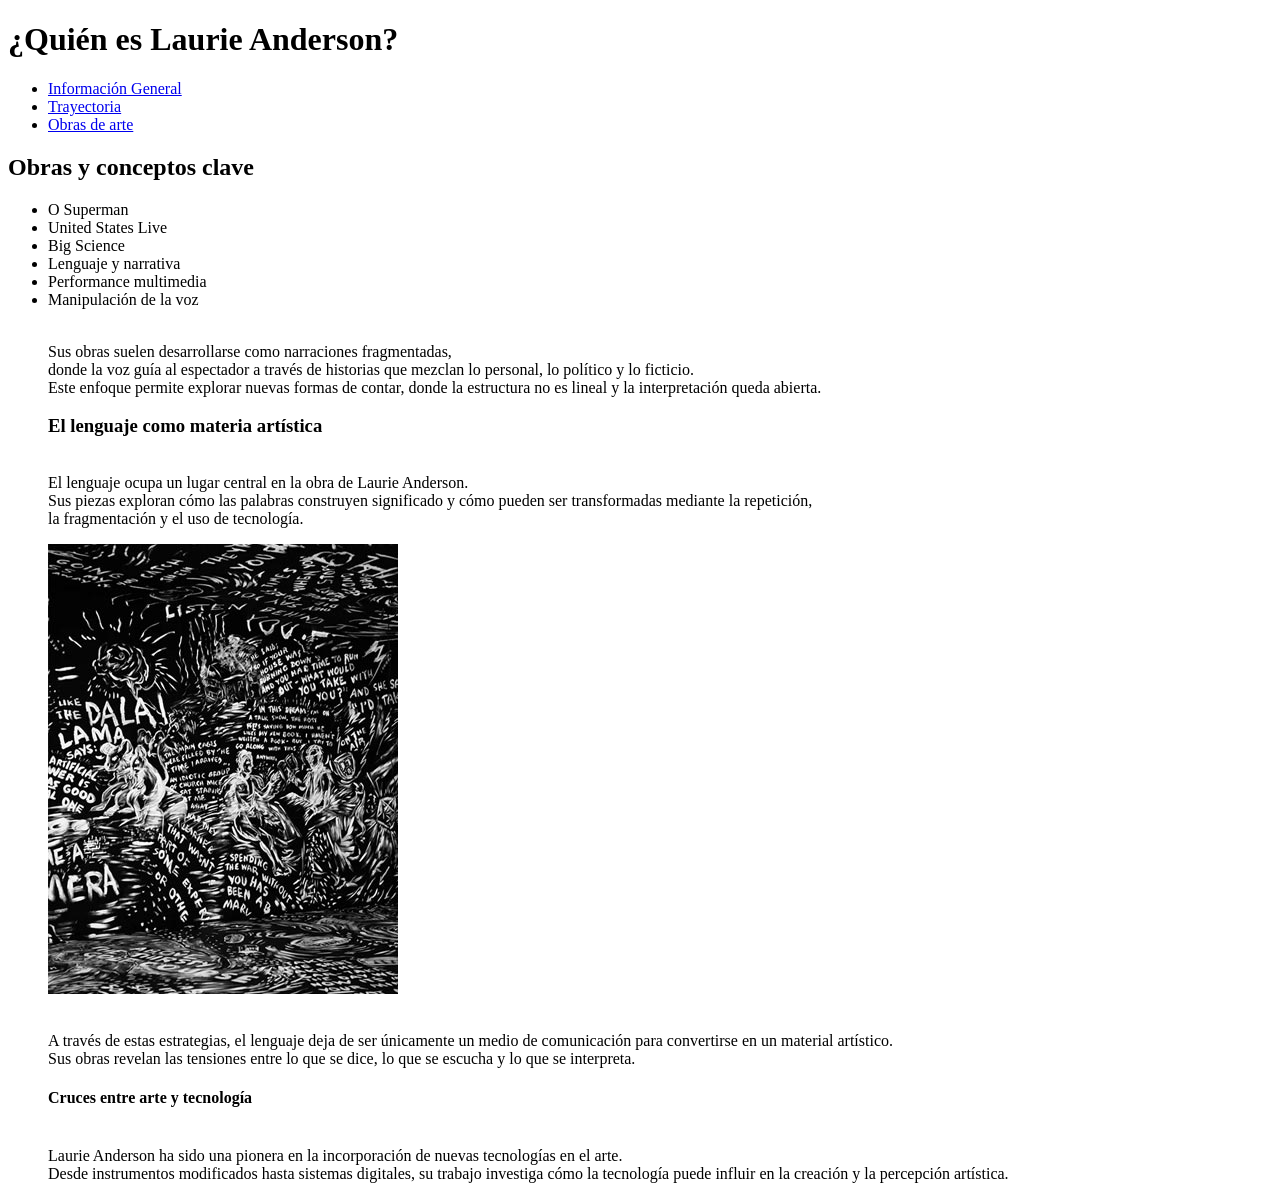
==== Obras-de-arte.html @ 93bdeeef "img agregue una imagen de una de las obras de Anderson" ====
<!DOCTYPE html>
<html lang="es">
<head>
    <title>
        Obras de arte
    </title>
     <meta charset="UTF-8">
    <meta name="viewport" content="width=device-width, initial-scale=1.0">
</head>
<body>
<header>
    <h1>
        ¿Quién es Laurie Anderson?
    </h1>
     <ul>
         <li>
          <a href="index.html" target="_blank">Información General</a>
         </li>
         <li>
            <a href="trayectoria.html" target="_blank">Trayectoria</a>
         </li>
         <li>
            <a href="Obras-de-arte.html" target="_blank" >Obras de arte</a>
         </li>
        </ul>
</header>

<h2>
    Obras y conceptos clave
</h2>
<ul>
    <li>
        O Superman
    </li>
    <li>
        United States Live
    </li>
    <li>
        Big Science
    </li>
    <li>
        Lenguaje y narrativa
    </li>
    <li>
        Performance multimedia
    </li>
    <li>
        Manipulación de la voz
    </li>
  <p>
    <br>Sus obras suelen desarrollarse como narraciones fragmentadas, 
    <br>donde la voz guía al espectador a través de historias que mezclan lo personal, lo político y lo ficticio. 
    <br>Este enfoque permite explorar nuevas formas de contar, donde la estructura no es lineal y la interpretación queda abierta.
  </p>
  <h3>
    El lenguaje como materia artística
  </h3>
  <p>
    <br> El lenguaje ocupa un lugar central en la obra de Laurie Anderson.
    <br> Sus piezas exploran cómo las palabras construyen significado y cómo pueden ser transformadas mediante la repetición, 
    <br> la fragmentación y el uso de tecnología.
  </p>
  <img src="img/anderson-3.jpg" alt="Muchas palabras en diferentes tamaños">
  <p>
    <br>A través de estas estrategias, el lenguaje deja de ser únicamente un medio de comunicación para convertirse en un material artístico. 
    <br>Sus obras revelan las tensiones entre lo que se dice, lo que se escucha y lo que se interpreta.
  </p>
  <h4>
    Cruces entre arte y tecnología
  </h4>
  <p>
    <br>Laurie Anderson ha sido una pionera en la incorporación de nuevas tecnologías en el arte. 
    <br>Desde instrumentos modificados hasta sistemas digitales, su trabajo investiga cómo la tecnología puede influir en la creación y la percepción artística.
  </p>
</ul>
</body>
</html>
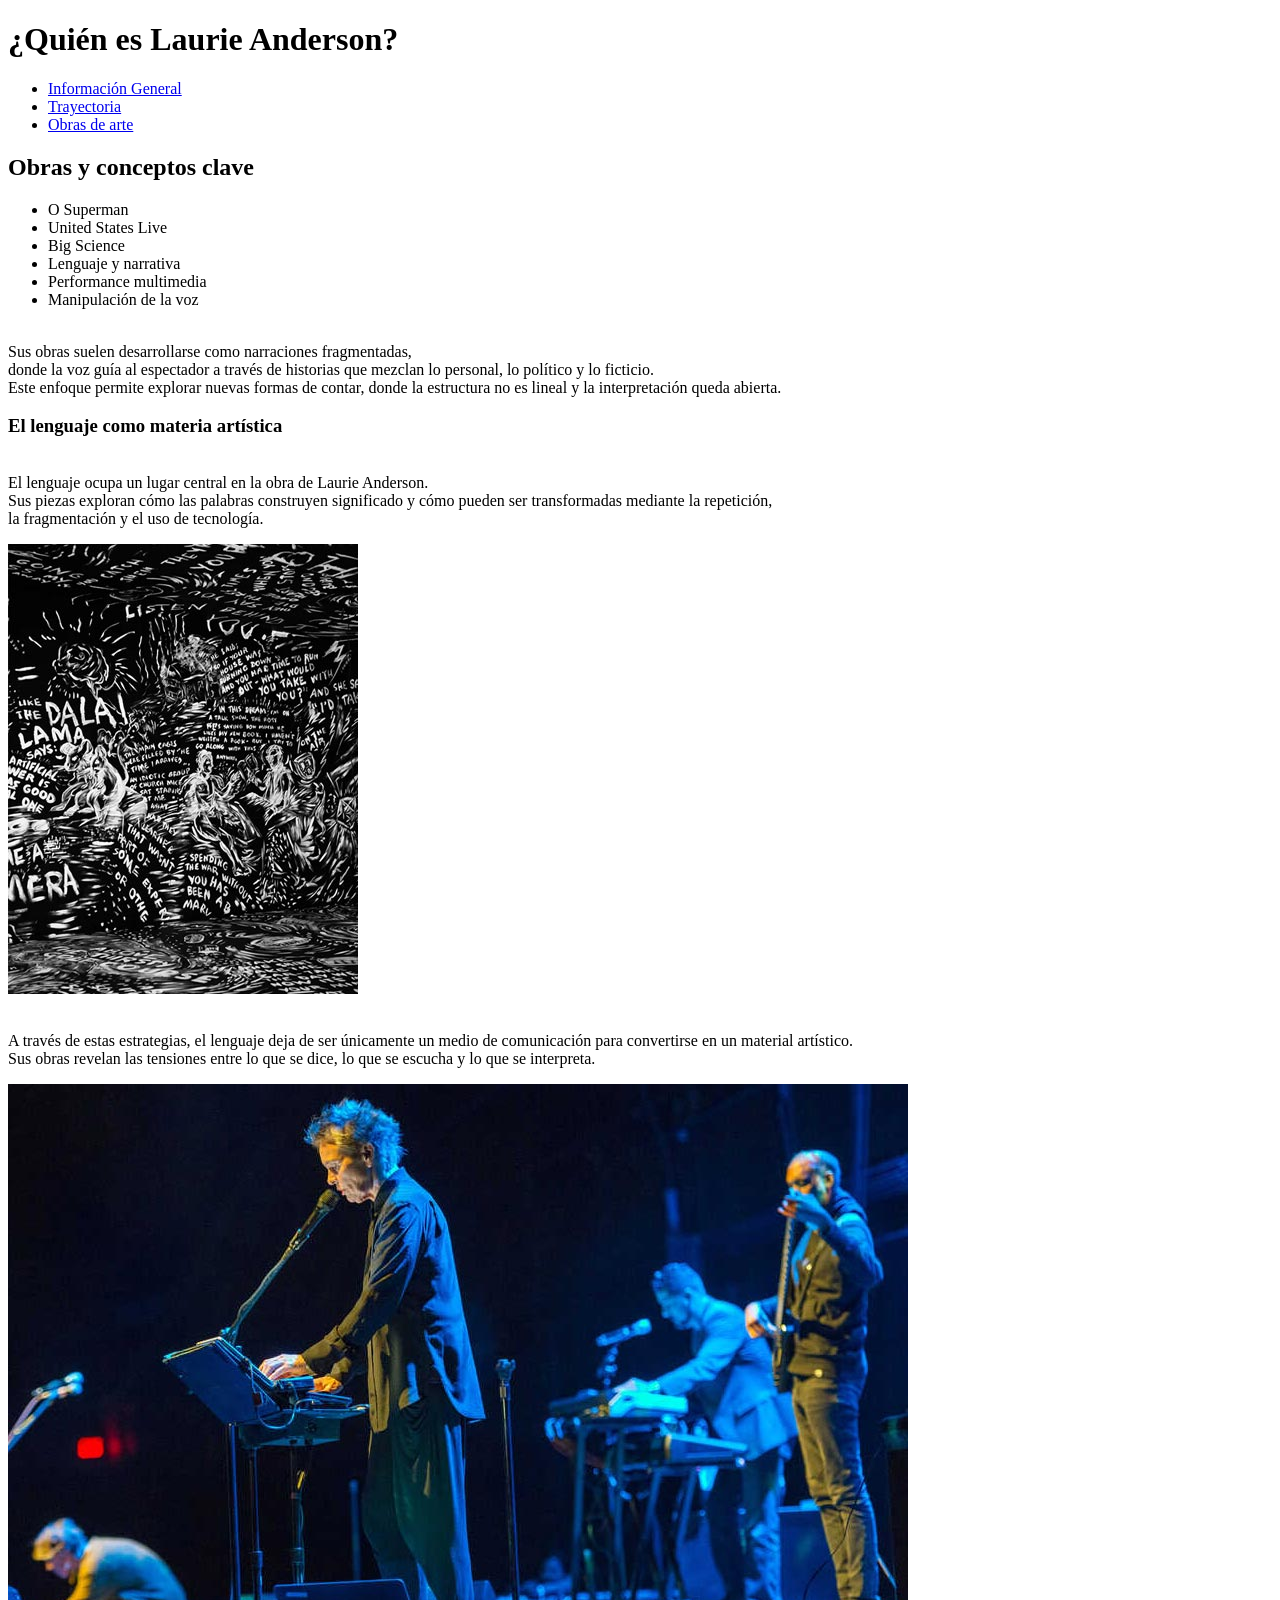
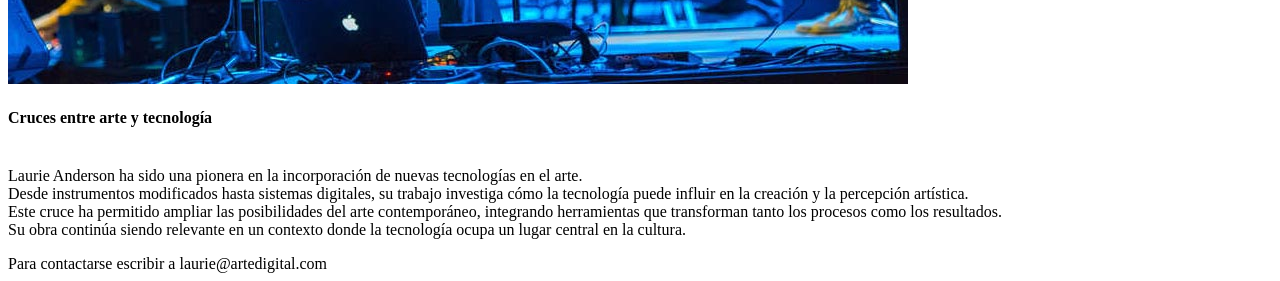
==== commit 1aff4611: "footer agregué footer en las 2 paginas restantes" ====
--- a/Obras-de-arte.html
+++ b/Obras-de-arte.html
@@ -47,6 +47,7 @@
     <li>
         Manipulación de la voz
     </li>
+</ul>
   <p>
     <br>Sus obras suelen desarrollarse como narraciones fragmentadas, 
     <br>donde la voz guía al espectador a través de historias que mezclan lo personal, lo político y lo ficticio. 
@@ -65,13 +66,18 @@
     <br>A través de estas estrategias, el lenguaje deja de ser únicamente un medio de comunicación para convertirse en un material artístico. 
     <br>Sus obras revelan las tensiones entre lo que se dice, lo que se escucha y lo que se interpreta.
   </p>
+  <img src="img/anderson-2.jpg" alt="Anderson con microfonos e instrumentos">
   <h4>
     Cruces entre arte y tecnología
   </h4>
   <p>
     <br>Laurie Anderson ha sido una pionera en la incorporación de nuevas tecnologías en el arte. 
     <br>Desde instrumentos modificados hasta sistemas digitales, su trabajo investiga cómo la tecnología puede influir en la creación y la percepción artística.
+    <br>Este cruce ha permitido ampliar las posibilidades del arte contemporáneo, integrando herramientas que transforman tanto los procesos como los resultados. 
+   <br> Su obra continúa siendo relevante en un contexto donde la tecnología ocupa un lugar central en la cultura.
   </p>
-</ul>
+  <footer>
+    Para contactarse escribir a laurie@artedigital.com
+  </footer>
 </body>
 </html>
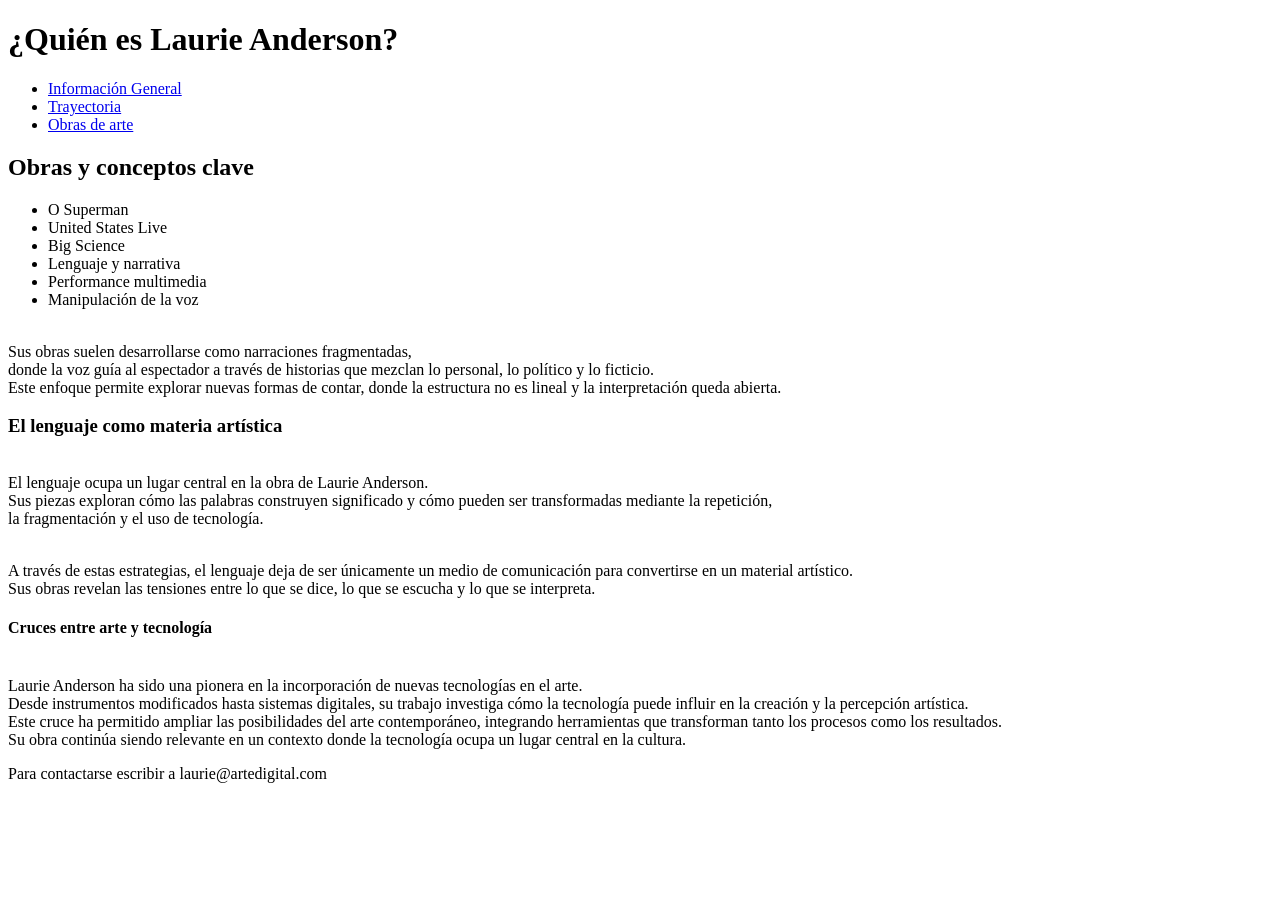
==== commit b506abe2: "imagenes cambie imagenes y parrafos de lugar" ====
--- a/Obras-de-arte.html
+++ b/Obras-de-arte.html
@@ -61,12 +61,10 @@
     <br> Sus piezas exploran cómo las palabras construyen significado y cómo pueden ser transformadas mediante la repetición, 
     <br> la fragmentación y el uso de tecnología.
   </p>
-  <img src="img/anderson-3.jpg" alt="Muchas palabras en diferentes tamaños">
   <p>
     <br>A través de estas estrategias, el lenguaje deja de ser únicamente un medio de comunicación para convertirse en un material artístico. 
     <br>Sus obras revelan las tensiones entre lo que se dice, lo que se escucha y lo que se interpreta.
   </p>
-  <img src="img/anderson-2.jpg" alt="Anderson con microfonos e instrumentos">
   <h4>
     Cruces entre arte y tecnología
   </h4>
@@ -76,6 +74,7 @@
     <br>Este cruce ha permitido ampliar las posibilidades del arte contemporáneo, integrando herramientas que transforman tanto los procesos como los resultados. 
    <br> Su obra continúa siendo relevante en un contexto donde la tecnología ocupa un lugar central en la cultura.
   </p>
+  
   <footer>
     Para contactarse escribir a laurie@artedigital.com
   </footer>
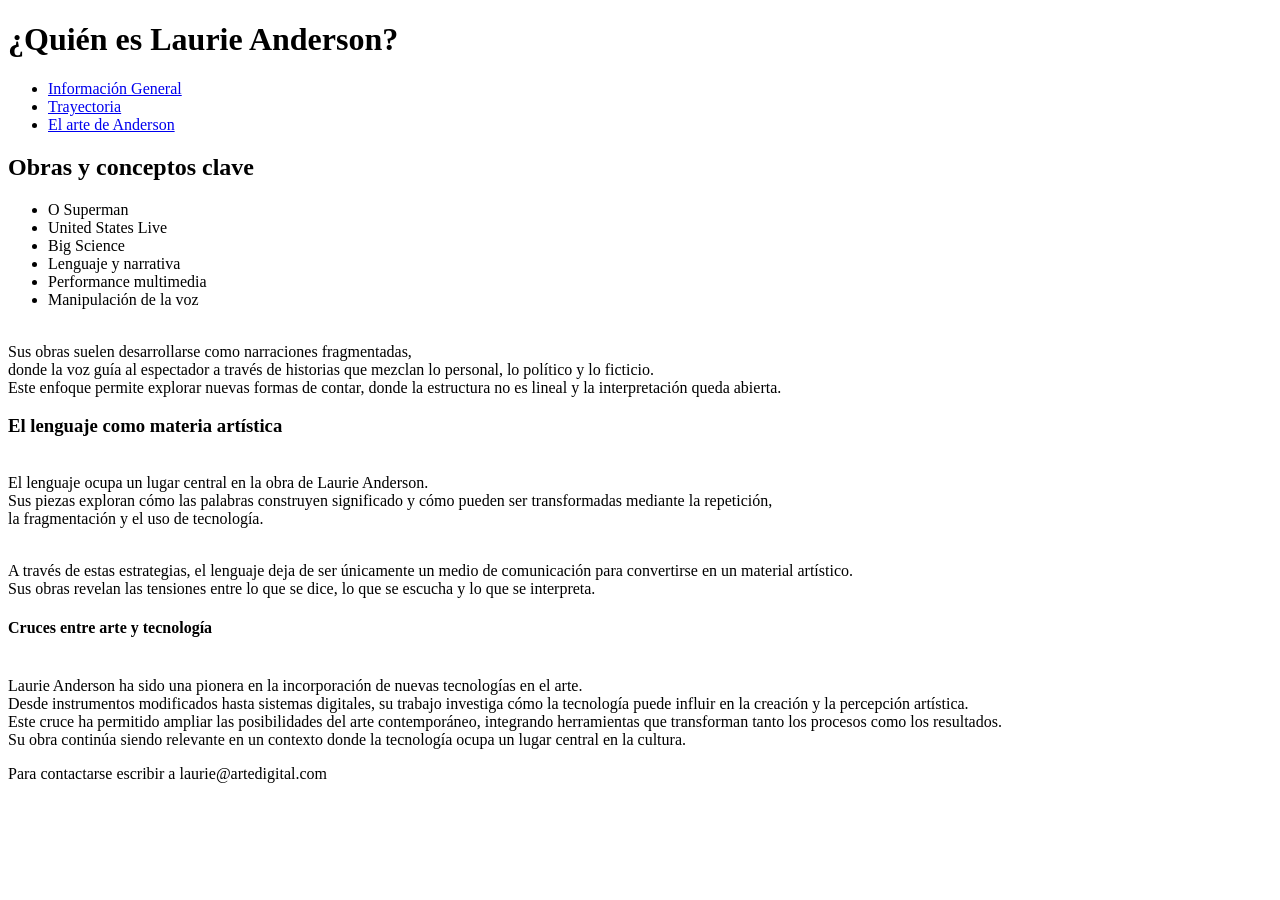
==== commit 522aa12d: "titulos cambie el nombre de un titulo y de sus respectivos links" ====
--- a/Obras-de-arte.html
+++ b/Obras-de-arte.html
@@ -2,7 +2,7 @@
 <html lang="es">
 <head>
     <title>
-        Obras de arte
+        El arte de Anderson
     </title>
      <meta charset="UTF-8">
     <meta name="viewport" content="width=device-width, initial-scale=1.0">
@@ -20,7 +20,7 @@
             <a href="trayectoria.html" target="_blank">Trayectoria</a>
          </li>
          <li>
-            <a href="Obras-de-arte.html" target="_blank" >Obras de arte</a>
+            <a href="Obras-de-arte.html" target="_blank" >El arte de Anderson</a>
          </li>
         </ul>
 </header>
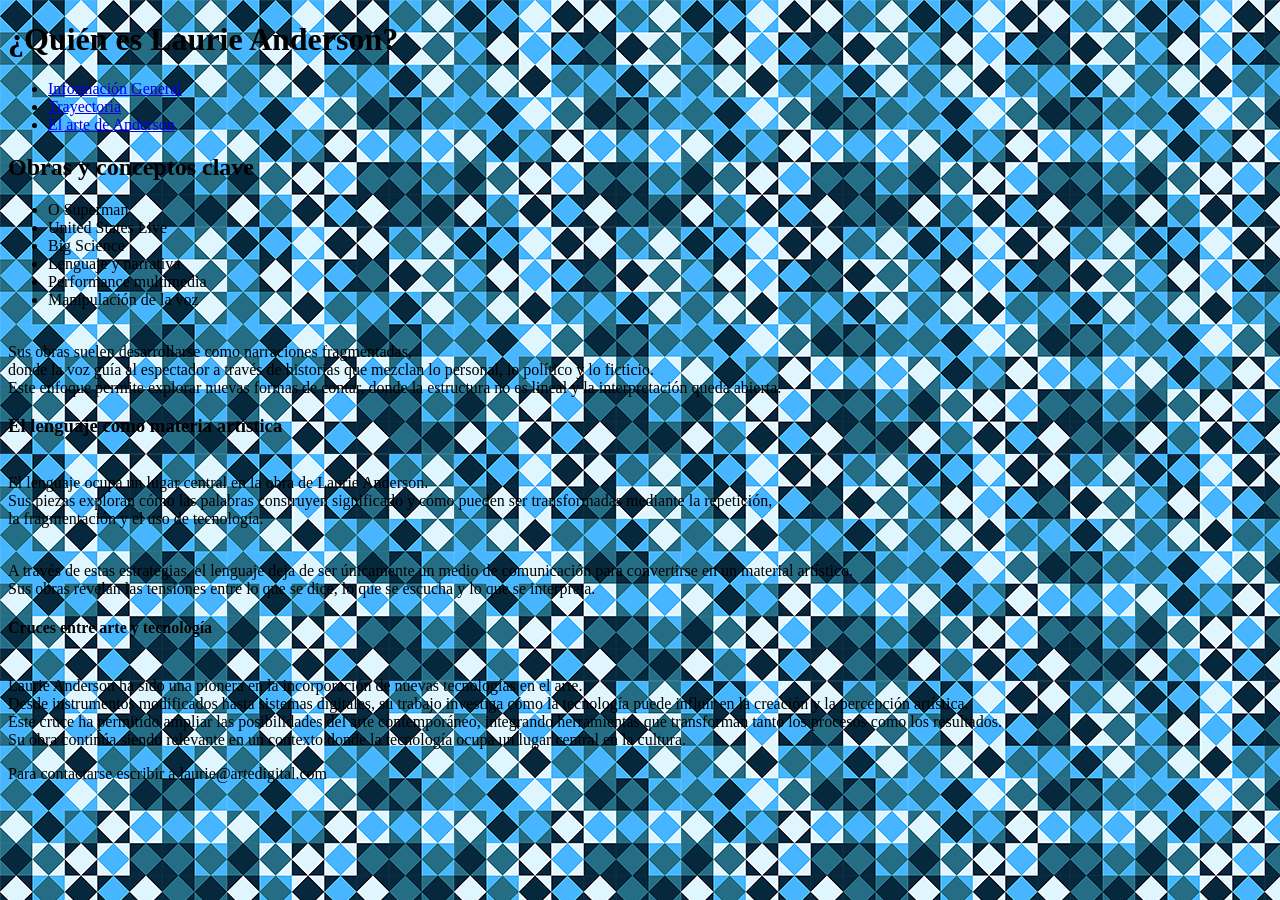
==== commit 0b5baf89: "css agregué un fondo con css a todas las paginas" ====
--- a/Obras-de-arte.html
+++ b/Obras-de-arte.html
@@ -1,6 +1,7 @@
 <!DOCTYPE html>
 <html lang="es">
 <head>
+    <link rel="stylesheet" href="css/estilo.css">
     <title>
         El arte de Anderson
     </title>
--- a/css/estilo.css
+++ b/css/estilo.css
@@ -0,0 +1,4 @@
+body
+{ background-image: url(../img/fondo.png)
+
+}
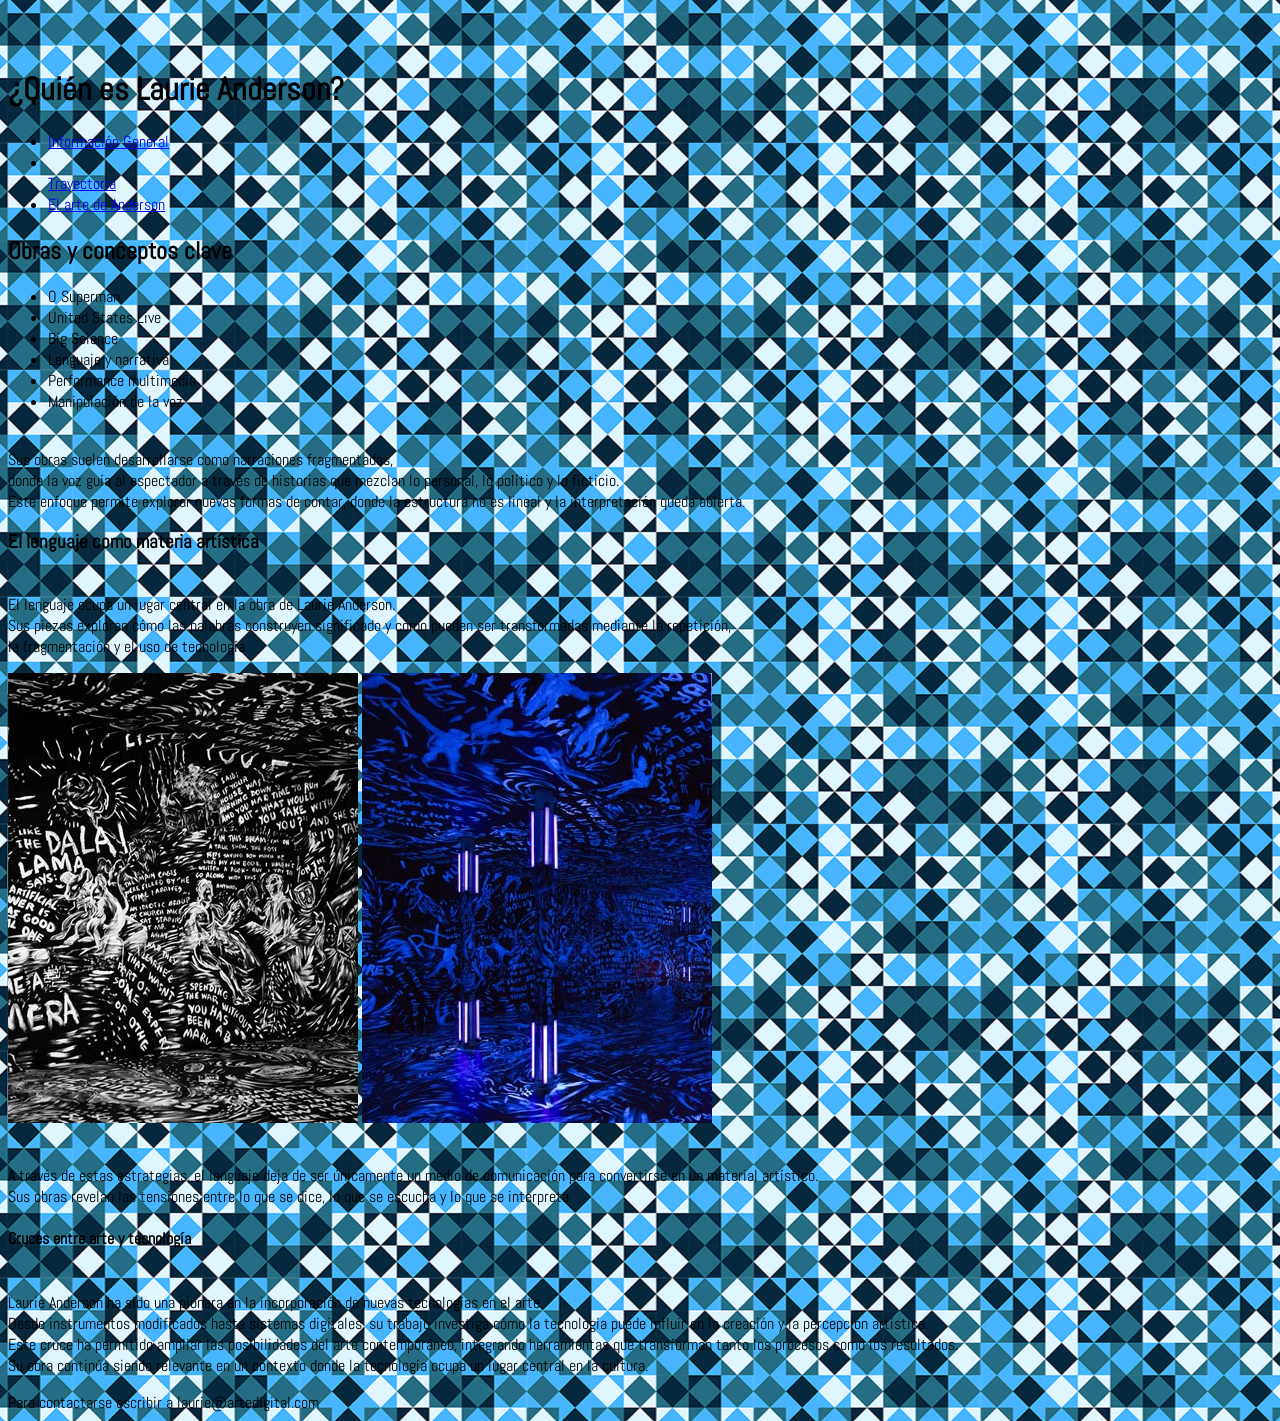
==== commit 991e92a1: "tipografia pag 3 cambie la tipografia de la pagina 3" ====
--- a/Obras-de-arte.html
+++ b/Obras-de-arte.html
@@ -5,26 +5,24 @@
     <title>
         El arte de Anderson
     </title>
+     <link rel="preconnect" href="https://fonts.googleapis.com">
+     <link rel="preconnect" href="https://fonts.gstatic.com" crossorigin>
+     <link href="https://fonts.googleapis.com/css2?family=Abel&display=swap" rel="stylesheet">
      <meta charset="UTF-8">
     <meta name="viewport" content="width=device-width, initial-scale=1.0">
 </head>
 <body>
-<header>
-    <h1>
-        ¿Quién es Laurie Anderson?
-    </h1>
-     <ul>
-         <li>
-          <a href="index.html" target="_blank">Información General</a>
-         </li>
-         <li>
-            <a href="trayectoria.html" target="_blank">Trayectoria</a>
-         </li>
-         <li>
-            <a href="Obras-de-arte.html" target="_blank" >El arte de Anderson</a>
-         </li>
-        </ul>
-</header>
+<div style="max-width: 800px; margin: auto; padding: 20px;"></div>
+     <header>
+         <h1>
+          ¿Quién es Laurie Anderson?
+         </h1>
+             <ul>
+              <li><a href="index.html" target="_blank">Información General</a></li>
+              <li></li> <a href="trayectoria.html" target="_blank">Trayectoria</a></li>
+              <li><a href="Obras-de-arte.html" target="_blank" >El arte de Anderson</a></li>
+             </ul>
+     </header>
 
 <h2>
     Obras y conceptos clave
@@ -62,7 +60,10 @@
     <br> Sus piezas exploran cómo las palabras construyen significado y cómo pueden ser transformadas mediante la repetición, 
     <br> la fragmentación y el uso de tecnología.
   </p>
-  <p>
+<img src="img/anderson-3.jpg" alt="Obra de Anderson con luces azules">  
+<img src="img/anderson-4.jpg" alt="Obra de Anderson sin luces azules">
+  
+   <p>
     <br>A través de estas estrategias, el lenguaje deja de ser únicamente un medio de comunicación para convertirse en un material artístico. 
     <br>Sus obras revelan las tensiones entre lo que se dice, lo que se escucha y lo que se interpreta.
   </p>
--- a/css/estilo.css
+++ b/css/estilo.css
@@ -1,4 +1,130 @@
 body
-{ background-image: url(../img/fondo.png)
 
-}+{
+    background-image: url(../img/fondo.png);
+    background-position: center;
+    font-family: 'Abel', sans-serif;
+}
+
+.caja1 
+{
+    max-width: 1080px;
+    height: auto;
+    background-color: lightblue;
+    color: midnightblue;
+    border: 5px;
+    text-align: center;
+    margin: auto;
+    border: 10px solid #486987;
+    text-decoration: none;
+    padding: 0.5rem 1rem;
+    transition: all 0.3s ease;
+}
+.maintcont
+{
+    max-width: 1080px;
+    height: auto;
+    background-color: lightblue;
+    border: 10px solid #486987;
+    padding: 20px;
+}
+.imagen1 
+{
+    text-align: center;  
+}
+.ultimoparrafo
+{
+    max-width: 1080px;
+    height: auto;
+    background-color: lightblue;
+    border: 10px solid #486987;
+    margin: 10px;
+    padding: 20px;
+    text-align: center;
+}
+.footer1
+{
+    max-width: 1080px;
+    height: auto;
+    background-color: lightblue;
+    border: 10px solid #486987;
+    margin: 10px;
+    padding: 20px;
+    text-align: center;
+}
+.subtitulo-seccion 
+{
+    max-width: 1080px; 
+    height: auto;
+    background-color: lightblue;
+    color: midnightblue;
+    border: 10px solid #486987;
+    padding: 20px;
+    text-align: center;
+    margin: 0 auto 20px auto;
+    font-size: 1.5rem;
+    margin: 30px auto 20px auto;
+}
+.listas ul
+{
+    display: flex;
+    justify-content: center;
+    list-style-type: none;
+    padding: 0;
+    gap: 30px;
+}
+.listas ul li a
+{
+    color: midnightblue;
+}
+.listas ul li a:hover
+{
+    color: #486987;
+}
+
+
+.listas ul 
+{
+    list-style: none;
+    display: flex;   
+    justify-content: center;
+    gap: 1.5rem;         
+}
+
+{
+    margin: 0;
+    padding: 0;
+    box-sizing: border-box;
+}
+.ultimoparrafo
+{
+ text-align: center;
+ margin: auto;
+}
+.footer1
+{
+    text-align: center;
+    margin: auto;
+    display: block;
+    padding: 0.5rem 1rem;
+}
+.imagen1 {
+    text-align: center; 
+    margin: 2rem 0;     
+}
+
+.imagen1 img {
+    width: 60%;          
+    max-width: 500px;   
+    height: auto;       
+    border-radius: 8px; 
+}
+.parrafo
+{
+color: black;
+}
+.listas
+{
+    text-decoration-style: bold;
+    text-decoration-color: black;
+}
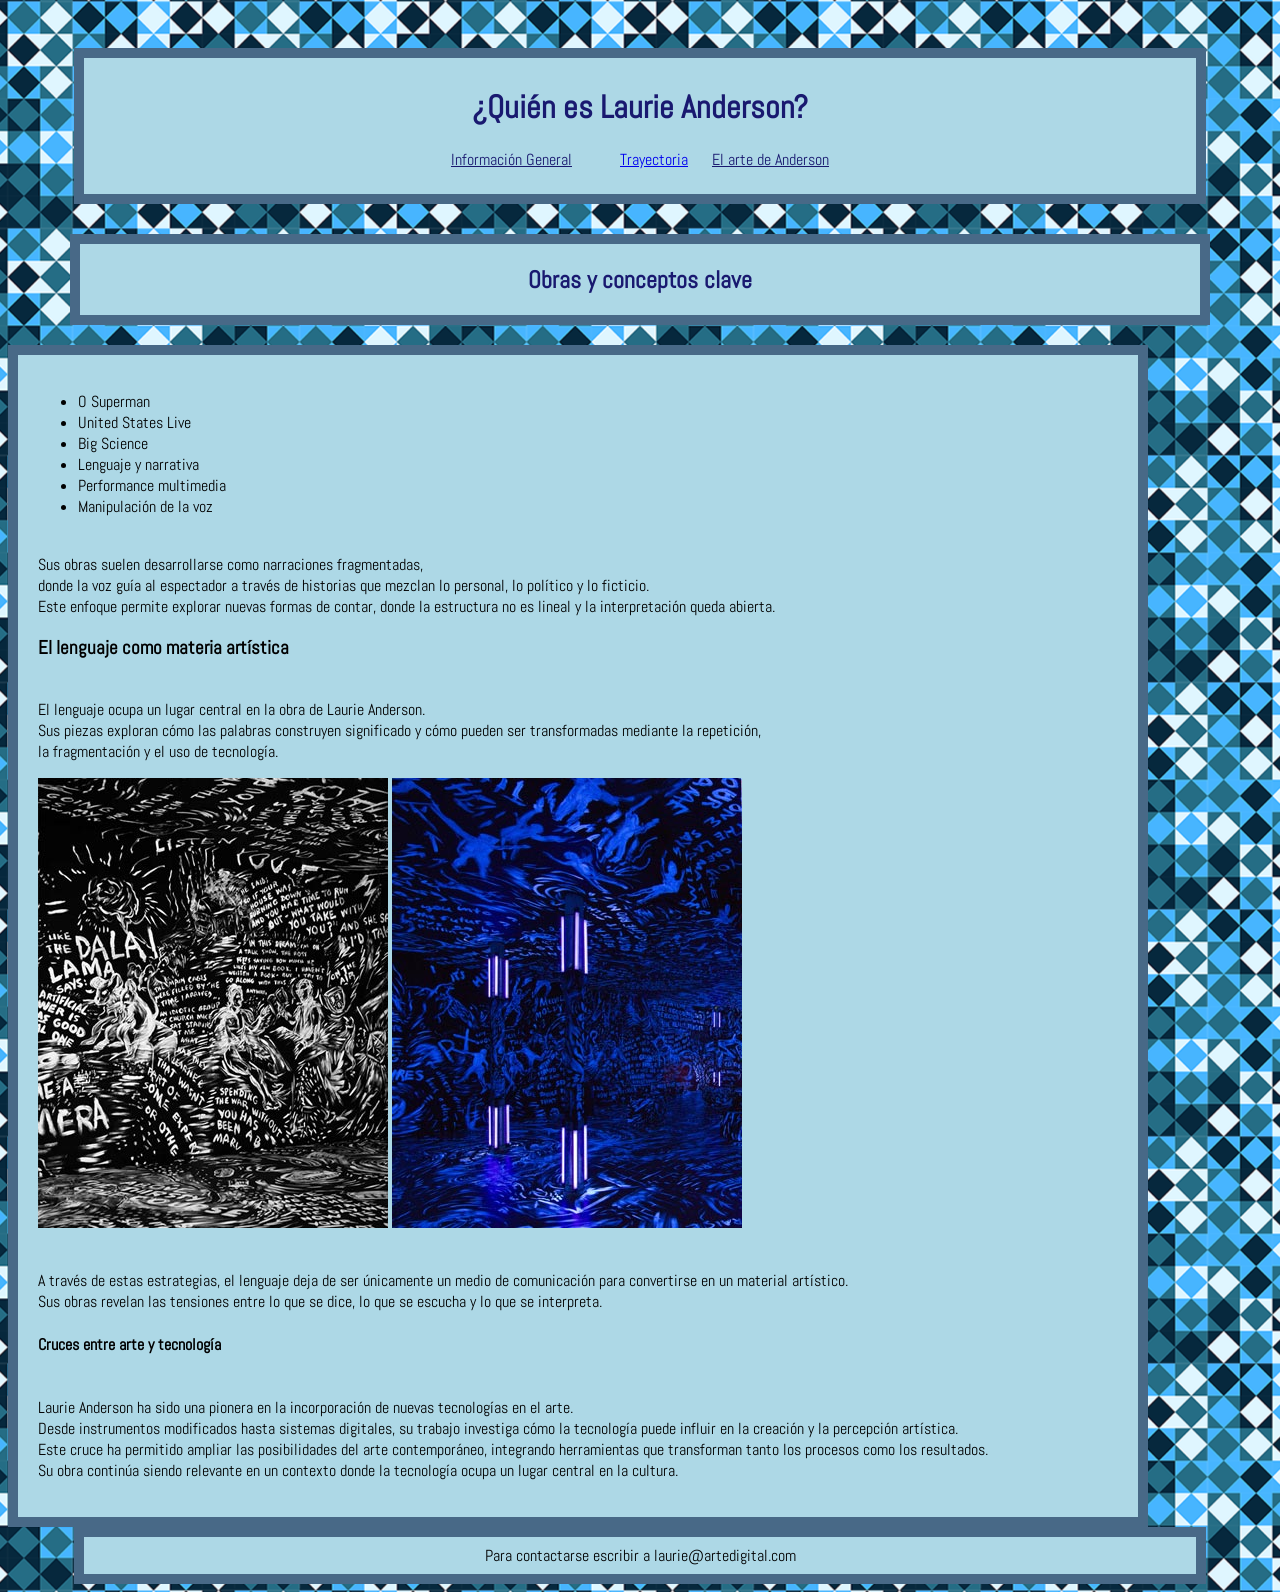
==== commit 3e358d2f: "adaptacion estoy adaptando el modelo de las primeras paginas a la tercera" ====
--- a/Obras-de-arte.html
+++ b/Obras-de-arte.html
@@ -14,19 +14,26 @@
 <body>
 <div style="max-width: 800px; margin: auto; padding: 20px;"></div>
      <header>
+        <div class="caja1">
          <h1>
           ¿Quién es Laurie Anderson?
          </h1>
+    <div class="listas">
+         <nav>
              <ul>
               <li><a href="index.html" target="_blank">Información General</a></li>
               <li></li> <a href="trayectoria.html" target="_blank">Trayectoria</a></li>
               <li><a href="Obras-de-arte.html" target="_blank" >El arte de Anderson</a></li>
              </ul>
+         </nav>
+    </div>
+        </div>
      </header>
 
-<h2>
+<h2 class="subtitulo-seccion">
     Obras y conceptos clave
 </h2>
+<div class="maintcont">
 <ul>
     <li>
         O Superman
@@ -47,7 +54,7 @@
         Manipulación de la voz
     </li>
 </ul>
-  <p>
+  <p class="parrafo">
     <br>Sus obras suelen desarrollarse como narraciones fragmentadas, 
     <br>donde la voz guía al espectador a través de historias que mezclan lo personal, lo político y lo ficticio. 
     <br>Este enfoque permite explorar nuevas formas de contar, donde la estructura no es lineal y la interpretación queda abierta.
@@ -55,7 +62,7 @@
   <h3>
     El lenguaje como materia artística
   </h3>
-  <p>
+  <p class="parrafo">
     <br> El lenguaje ocupa un lugar central en la obra de Laurie Anderson.
     <br> Sus piezas exploran cómo las palabras construyen significado y cómo pueden ser transformadas mediante la repetición, 
     <br> la fragmentación y el uso de tecnología.
@@ -63,21 +70,22 @@
 <img src="img/anderson-3.jpg" alt="Obra de Anderson con luces azules">  
 <img src="img/anderson-4.jpg" alt="Obra de Anderson sin luces azules">
   
-   <p>
+   <p class="parrafo">
     <br>A través de estas estrategias, el lenguaje deja de ser únicamente un medio de comunicación para convertirse en un material artístico. 
     <br>Sus obras revelan las tensiones entre lo que se dice, lo que se escucha y lo que se interpreta.
   </p>
   <h4>
     Cruces entre arte y tecnología
   </h4>
-  <p>
+  <p class="parrafo">
     <br>Laurie Anderson ha sido una pionera en la incorporación de nuevas tecnologías en el arte. 
     <br>Desde instrumentos modificados hasta sistemas digitales, su trabajo investiga cómo la tecnología puede influir en la creación y la percepción artística.
     <br>Este cruce ha permitido ampliar las posibilidades del arte contemporáneo, integrando herramientas que transforman tanto los procesos como los resultados. 
    <br> Su obra continúa siendo relevante en un contexto donde la tecnología ocupa un lugar central en la cultura.
   </p>
+ </div>
   
-  <footer>
+  <footer class="footer1">
     Para contactarse escribir a laurie@artedigital.com
   </footer>
 </body>
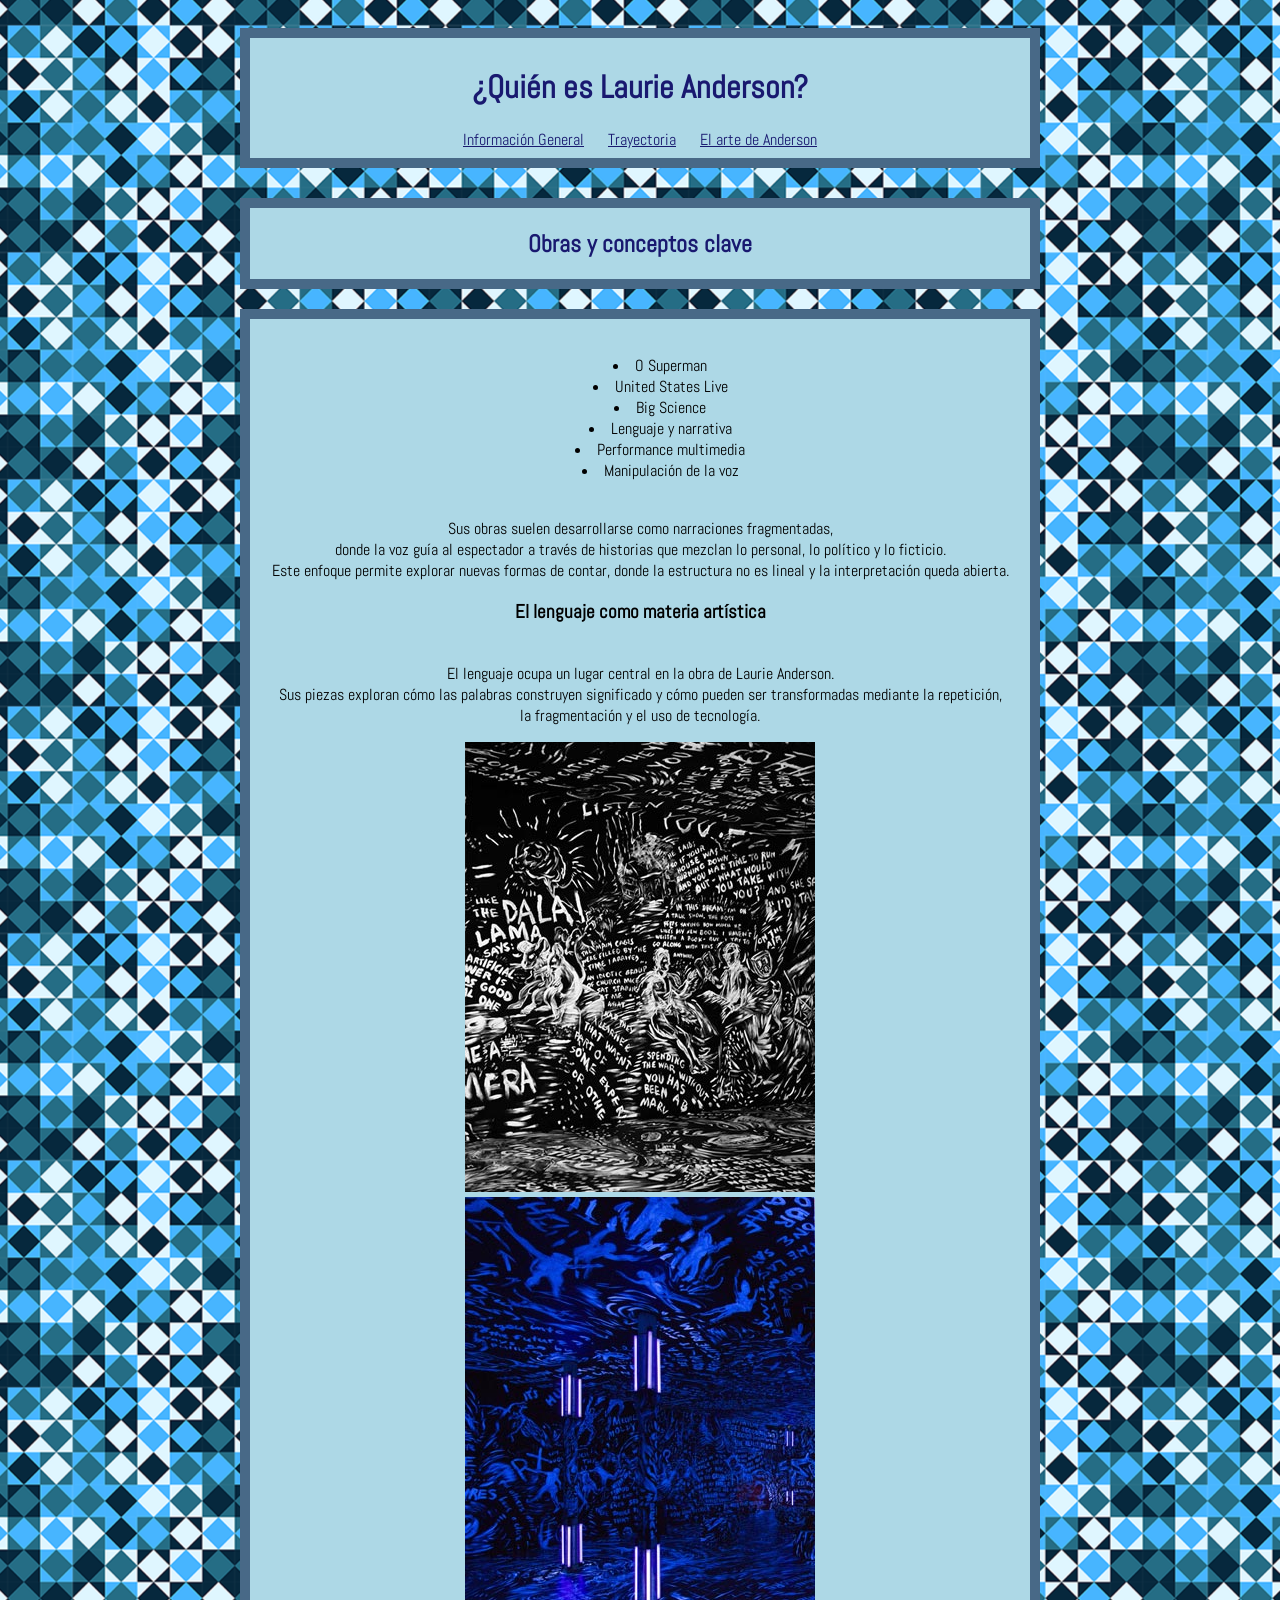
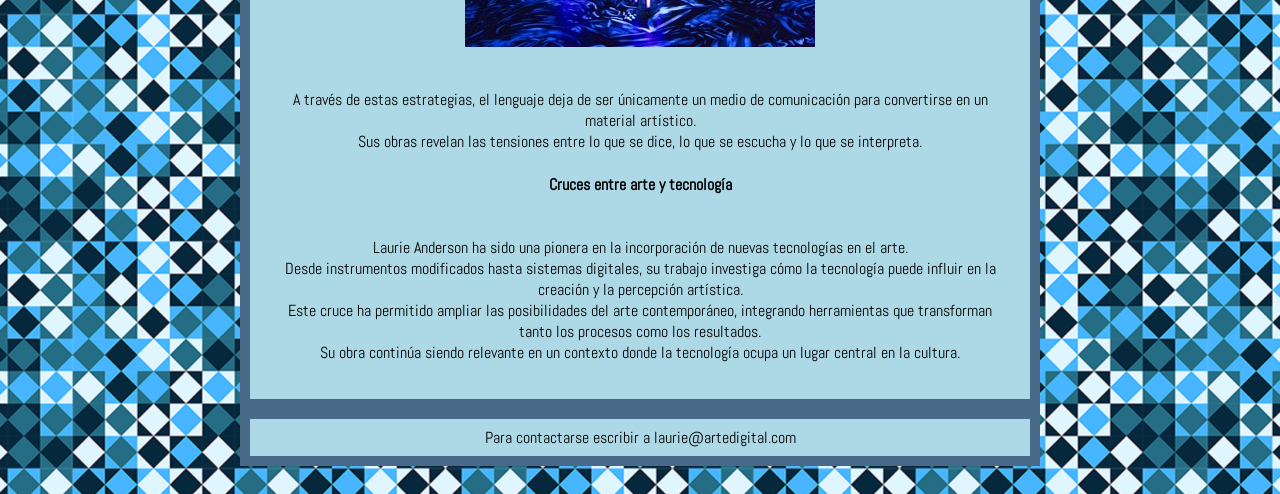
==== commit a0cd8cf9: "errores arregle errores en el html y css" ====
--- a/Obras-de-arte.html
+++ b/Obras-de-arte.html
@@ -12,7 +12,8 @@
     <meta name="viewport" content="width=device-width, initial-scale=1.0">
 </head>
 <body>
-<div style="max-width: 800px; margin: auto; padding: 20px;"></div>
+<div style="max-width: 800px; margin: auto; padding: 20px;" >
+
      <header>
         <div class="caja1">
          <h1>
@@ -22,7 +23,7 @@
          <nav>
              <ul>
               <li><a href="index.html" target="_blank">Información General</a></li>
-              <li></li> <a href="trayectoria.html" target="_blank">Trayectoria</a></li>
+              <li><a href="trayectoria.html" target="_blank">Trayectoria</a></li>
               <li><a href="Obras-de-arte.html" target="_blank" >El arte de Anderson</a></li>
              </ul>
          </nav>
@@ -34,7 +35,8 @@
     Obras y conceptos clave
 </h2>
 <div class="maintcont">
-<ul>
+<main>
+<ul class="listas1">
     <li>
         O Superman
     </li>
@@ -67,8 +69,7 @@
     <br> Sus piezas exploran cómo las palabras construyen significado y cómo pueden ser transformadas mediante la repetición, 
     <br> la fragmentación y el uso de tecnología.
   </p>
-<img src="img/anderson-3.jpg" alt="Obra de Anderson con luces azules">  
-<img src="img/anderson-4.jpg" alt="Obra de Anderson sin luces azules">
+<img src="img/anderson-3.jpg" alt="Obra de Anderson con luces azules">  <br><img src="img/anderson-4.jpg" alt="Obra de Anderson sin luces azules">
   
    <p class="parrafo">
     <br>A través de estas estrategias, el lenguaje deja de ser únicamente un medio de comunicación para convertirse en un material artístico. 
@@ -83,10 +84,12 @@
     <br>Este cruce ha permitido ampliar las posibilidades del arte contemporáneo, integrando herramientas que transforman tanto los procesos como los resultados. 
    <br> Su obra continúa siendo relevante en un contexto donde la tecnología ocupa un lugar central en la cultura.
   </p>
+  </main>
  </div>
   
   <footer class="footer1">
     Para contactarse escribir a laurie@artedigital.com
   </footer>
+</div>
 </body>
 </html>
--- a/css/estilo.css
+++ b/css/estilo.css
@@ -7,7 +7,7 @@
 }
 
 .caja1 
-{
+ {
     max-width: 1080px;
     height: auto;
     background-color: lightblue;
@@ -26,7 +26,7 @@
     height: auto;
     background-color: lightblue;
     border: 10px solid #486987;
-    padding: 20px;
+    padding: 1.25rem;
 }
 .imagen1 
 {
@@ -39,7 +39,7 @@
     background-color: lightblue;
     border: 10px solid #486987;
     margin: 10px;
-    padding: 20px;
+    padding: 1.25rem;
     text-align: center;
 }
 .footer1
@@ -49,7 +49,7 @@
     background-color: lightblue;
     border: 10px solid #486987;
     margin: 10px;
-    padding: 20px;
+    padding: 1.25rem;
     text-align: center;
 }
 .subtitulo-seccion 
@@ -59,11 +59,11 @@
     background-color: lightblue;
     color: midnightblue;
     border: 10px solid #486987;
-    padding: 20px;
+    padding: 1.25rem;
     text-align: center;
-    margin: 0 auto 20px auto;
+    margin: 0 auto 1.25rem auto;
     font-size: 1.5rem;
-    margin: 30px auto 20px auto;
+    margin: 30px auto 1.25rem auto;
 }
 .listas ul
 {
@@ -82,16 +82,12 @@
     color: #486987;
 }
 
-
 .listas ul 
 {
     list-style: none;
     display: flex;   
     justify-content: center;
     gap: 1.5rem;         
-}
-
-{
     margin: 0;
     padding: 0;
     box-sizing: border-box;
@@ -108,12 +104,14 @@
     display: block;
     padding: 0.5rem 1rem;
 }
-.imagen1 {
+.imagen1 
+{
     text-align: center; 
     margin: 2rem 0;     
 }
 
-.imagen1 img {
+.imagen1 img 
+{
     width: 60%;          
     max-width: 500px;   
     height: auto;       
@@ -123,8 +121,16 @@
 {
 color: black;
 }
-.listas
+.maintcont
 {
-    text-decoration-style: bold;
-    text-decoration-color: black;
+    text-align: center;
+    margin: auto;
 }
+.listas1
+{
+    justify-content: center;
+    list-style-position: inside;
+}
+.h3
+{
+    color: black;}
